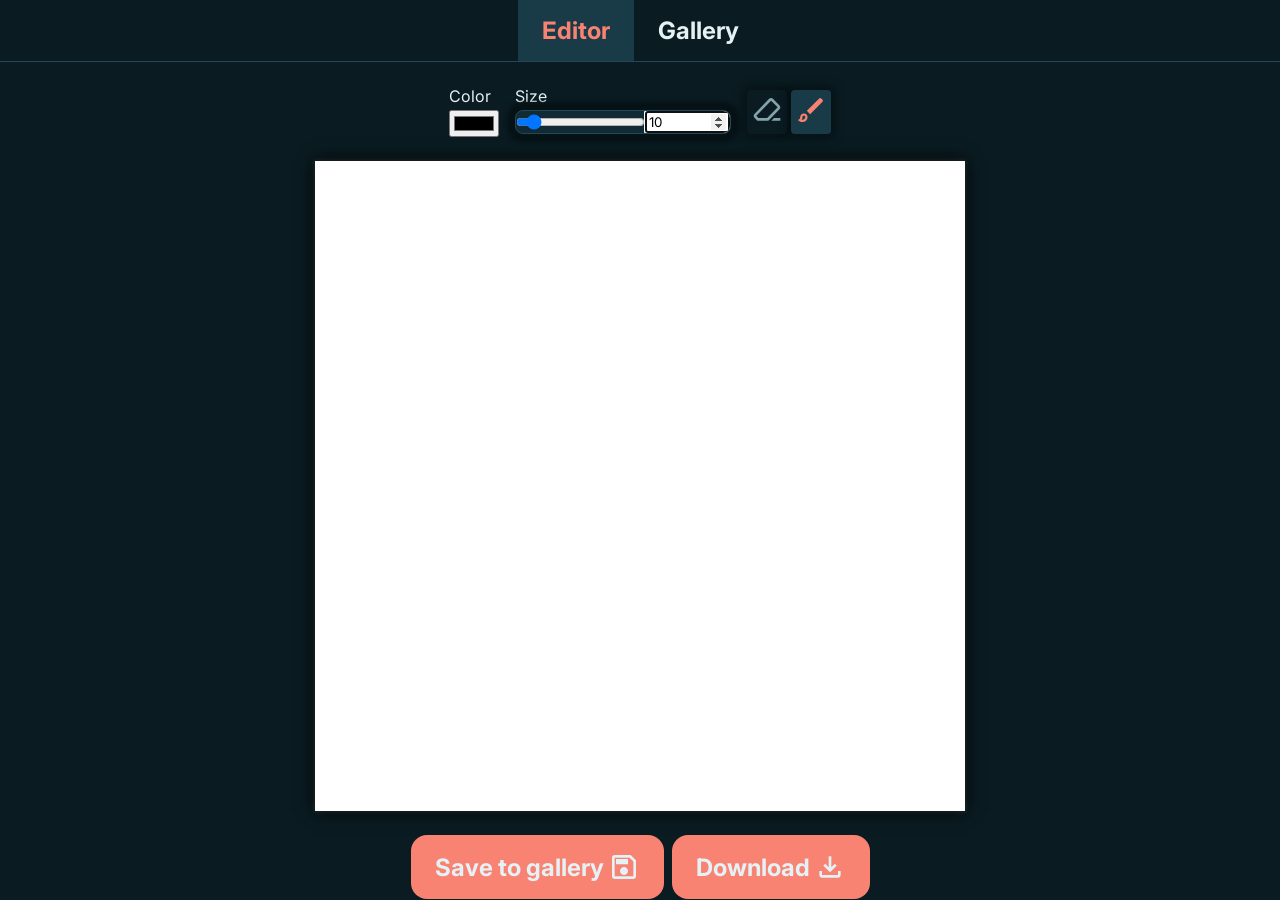
==== index.html @ 0ac355ab "feat: show offline status" ====
<!DOCTYPE html>
<html lang="en">

<head>
    <title>Drawing</title>
    <link rel="stylesheet" href="common.css">
    <link rel="stylesheet" href="gallery.css">
    <link rel="stylesheet" href="editor.css">
    <link rel="stylesheet" href="nav.css">
    <meta name="viewport" content="width=device-width, initial-scale=1.0">
    <script type="module" src="navigation.js"></script>
    <link rel="preconnect" href="https://fonts.googleapis.com">
    <link rel="preconnect" href="https://fonts.gstatic.com" crossorigin>
    <link
        href="https://fonts.googleapis.com/css2?family=Inter:ital,opsz,wght@0,14..32,100..900;1,14..32,100..900&display=swap"
        rel="stylesheet">
</head>

<body>
    <div id="offline-indicator" style="display: none;">You are offline</div>
    <nav>
        <a href="index">Editor</a>
        <a href="gallery">Gallery</a>
    </nav>
    <main>
        <div id="editor">
            <form>
                <div>
                    <label for="color">Color</label>
                    <input id="color" type="color" autocomplete="off">
                </div>
                <div>
                    <label for="size2">Size</label>
                    <div class="size">
                        <input id="size" type="range" min="1" max="100" autocomplete="off">
                        <input id="size2" type="number" min="1" max="100" step="1" required autofocus
                            inputmode="numeric" autocomplete="off">
                    </div>
                </div>
                <div class="tools">
                    <div>
                        <label for="eraser">
                            <svg xmlns="http://www.w3.org/2000/svg" height="32px" viewBox="0 -960 960 960" width="32px"
                                fill="currentColor">
                                <title>Eraser</title>
                                <path
                                    d="M690-240h190v80H610l80-80Zm-500 80-85-85q-23-23-23.5-57t22.5-58l440-456q23-24 56.5-24t56.5 23l199 199q23 23 23 57t-23 57L520-160H190Zm296-80 314-322-198-198-442 456 64 64h262Zm-6-240Z" />
                            </svg>
                        </label>
                        <input type="radio" id="eraser" name="tool" value="Eraser" autocomplete="off">
                        <label for="brush">
                            <svg xmlns="http://www.w3.org/2000/svg" height="32px" viewBox="0 -960 960 960" width="32px"
                                fill="currentColor">
                                <title>
                                    Brush
                                </title>
                                <path
                                    d="M223.33-118q-37.55 0-74.27-15-36.73-15-62.39-44.33 32-8 51-30.17t19-61.17q0-45.83 32.11-77.91 32.12-32.09 78-32.09 45.89 0 77.89 32.09 32 32.08 32 77.91Q376.67-204 332-161t-108.67 43Zm0-66.67q34.34 0 60.5-24.5 26.17-24.5 26.17-59.5 0-19-12.17-31.16Q285.67-312 266.67-312t-31.17 12.17q-12.17 12.16-12.17 31.16 0 33.67-7.5 52.34-7.5 18.66-25.83 27 5.67 1.33 16.67 3 11 1.66 16.66 1.66Zm230-171.33-96.66-100 370-370q13-13 29.83-13.5t30.83 13.5l37.34 37.33q14 14 13.66 31-.33 17-13.66 30.34L453.33-356Zm-186.66 87.33Z" />
                            </svg>
                        </label>
                    </div>
                </div>
                <input type="radio" id="brush" name="tool" value="Brush" checked autocomplete="off">
            </form>
            <canvas width="1000" height="1000"></canvas>
            <div class="canvas-control">
                <button id="save">Save to gallery<svg xmlns="http://www.w3.org/2000/svg" height="32px"
                        viewBox="0 -960 960 960" width="32px" fill="currentColor">
                        <path
                            d="M840-680v480q0 33-23.5 56.5T760-120H200q-33 0-56.5-23.5T120-200v-560q0-33 23.5-56.5T200-840h480l160 160Zm-80 34L646-760H200v560h560v-446ZM565-275q35-35 35-85t-35-85q-35-35-85-35t-85 35q-35 35-35 85t35 85q35 35 85 35t85-35ZM240-560h360v-160H240v160Zm-40-86v446-560 114Z" />
                    </svg></button>
                <button id="download">Download<svg xmlns="http://www.w3.org/2000/svg" height="32px"
                        viewBox="0 -960 960 960" width="32px" fill="currentColor">
                        <path
                            d="M480-320 280-520l56-58 104 104v-326h80v326l104-104 56 58-200 200ZM240-160q-33 0-56.5-23.5T160-240v-120h80v120h480v-120h80v120q0 33-23.5 56.5T720-160H240Z" />
                    </svg></button>
            </div>
            <audio id="editor-action-sound" preload="auto" src="./action_success.wav"></audio>
        </div>
        <div id="gallery"></div>
    </main>
</body>

</html>
---- common.css ----
*,
*::before,
*::after {
  box-sizing: border-box;
}

*:not(dialog) {
  margin: 0;
}

* {
  font-family: "Inter", sans-serif;
}

:root {
  --bg: #0a1c22;
  --surface: #112b34;
  --surface-2: #193b47;
  --text: #e4f1f5;
  --muted: #84a3ac;
  --border: #234958;
  --shadow: rgba(3, 11, 14, 0.6);
  --primary: #f98373;
  --primary-hover: #fca79e;
  --success: #0a9e72;
  --danger: #c03830;
}

body {
  background-color: var(--bg);
  color: var(--contrast);
  font-size: 16px;
  border-color: var(--border);
}

button {
  display: flex;
  align-items: center;
  transition: all 0.3s;
  padding: 16px 24px;
  font-size: 24px;
  font-weight: bold;
  background-color: var(--primary);
  color: var(--text);
  border-radius: 16px;
  border: none;
  cursor: pointer;

  &:hover {
    background-color: var(--primary-hover);
  }

  @media screen and (max-width: 650px) {
    padding: 8px 12px;
    font-size: 16px;
  }
}

main {
  display: flex;
  align-items: center;
  flex-direction: column;
}

main > div.hidden {
  visibility: collapse;
}
---- gallery.css ----
#gallery {
  display: grid;
  grid-template-columns: repeat(5, 1fr);
  grid-auto-rows: min-content;
  gap: 1px;
  border-radius: 8px;
  width: 90%;
  max-width: 1200px;
  overflow: hidden;
  margin-top: 16px;

  @media screen and (max-width: 1200px) {
    grid-template-columns: repeat(4, 1fr);
  }

  @media screen and (max-width: 900px) {
    grid-template-columns: repeat(3, 1fr);
  }

  @media screen and (max-width: 650px) {
    margin-top: 8px;
    width: 100%;
    border-radius: 0;
  }
}

#gallery gallery-item {
  display: block;
  position: relative;
  cursor: pointer;
  outline: none;

  & > .icon {
    display: none;
    background-image: url(glass.svg);
    width: 32px;
    height: 32px;
    position: absolute;
    left: calc(50% - 16px);
    top: calc(50% - 16px);
    z-index: 1;
  }

  &:hover {
    & > .icon {
      display: block;
    }
    & > img {
      filter: brightness(0.5);
    }
  }

  &:focus-visible {
    & > .icon {
      display: block;
    }

    & > img {
      filter: brightness(0.5);
    }
  }

  & > img {
    width: 100%;
    display: block;
  }
}

.gallery-modal {
  margin: auto;
  padding: 0;
  border: 0;
  background: transparent;
  max-width: min(92vw, 1100px);
  max-height: 92vh;

  &::backdrop {
    background: rgba(3, 11, 14, 0.82);
    backdrop-filter: blur(6px);
  }
}

.gallery-modal__content {
  position: relative;
  padding: 24px;
  background: var(--surface);
  border: 1px solid var(--border);
  border-radius: 24px;
  box-shadow: 0 24px 60px var(--shadow);

  @media screen and (max-width: 650px) {
    padding: 16px;
    border-radius: 16px;
  }
}

.gallery-modal__close {
  position: absolute;
  top: 12px;
  right: 12px;
  width: 44px;
  height: 44px;
  justify-content: center;
  padding: 0;
  border-radius: 999px;
  font-size: 28px;
  line-height: 1;
}

.gallery-modal__image {
  display: block;
  max-width: min(84vw, 1000px);
  max-height: calc(92vh - 48px);
  border-radius: 16px;
}
---- editor.css ----
canvas {
  width: 100%;
  touch-action: none;
  user-select: none;
  overscroll-behavior: contain;
  max-width: 650px;
  cursor: crosshair;

  box-shadow:
    0 0 4px 1px rgba(255, 255, 255, 0.1),
    0 0 16px 1px black;
}

#editor {
  display: flex;
  flex-direction: column;
  align-items: center;
  width: 75%;
  @media screen and (max-width: 650px) {
    width: 100%;
  }
}

form {
  width: 100%;
  margin: 24px 0;
  user-select: none;
  display: flex;
  flex-direction: row;
  justify-content: center;
  align-items: left;

  & > div {
    margin: 0 8px;
    display: flex;
    flex-direction: column;

    & > label {
      margin-bottom: 4px;
    }
  }

  & .tools {
    justify-content: center;
  }

  & .size {
    display: flex;
    border: solid 1px var(--border);
    border-radius: 8px;
    background-color: var(--surface);
    box-shadow: 0 0 4px 8px var(--shadow);
    overflow: hidden;
  }

  & input[type="range"] {
    @media screen and (max-width: 650px) {
      width: 124px;
    }
  }
}

input[type="radio"] {
  display: none;
}

label {
  color: var(--text);
}

label[for="eraser"],
label[for="brush"] {
  cursor: pointer;
  border-radius: 4px;
  padding: 4px;
  display: inline-block;
  box-shadow: 0px 0px 8px 4px var(--shadow);
  transition: all 0.3s;
  color: var(--muted);

  &.active {
    background-color: var(--surface-2);
    color: var(--primary);
  }

  &:hover {
    background-color: var(--surface-2);
    color: var(--text);
  }

  &.active:hover {
    background-color: var(--surface-2);
    color: var(--primary-hover);
  }
}

.canvas-control {
  width: 100%;
  display: flex;
  flex-direction: row;
  justify-content: center;
  margin-top: 24px;

  & > button {
    margin: 0 4px;
    display: flex;

    & > svg {
      margin-left: 4px;
    }
  }
}
---- nav.css ----
#offline-indicator {
  display: flex;
  justify-content: center;
  align-items: center;
  padding: 12px 0;
  background-color: var(--danger);
  color: var(--text);
  font-size: 16px;
  font-weight: bold;
  text-transform: uppercase;

  @media (max-width: 650px) {
    font-size: 12px;
    padding: 6px 0;
  }
}

nav {
  display: flex;
  justify-content: center;
  align-items: center;
  border-bottom: solid 1px var(--border);
}

nav > a {
  padding: 16px 24px;
  font-size: 24px;
  text-decoration: none;
  font-weight: bold;
  color: var(--text);
  user-select: none;

  @media (max-width: 650px) {
    font-size: 16px;
  }

  &.active {
    background-color: var(--surface-2);
    color: var(--primary);
  }

  &:hover {
    background-color: var(--surface-2);
    color: var(--text);
  }

  &.active:hover {
    background-color: var(--surface-2);
    color: var(--primary-hover);
  }
}
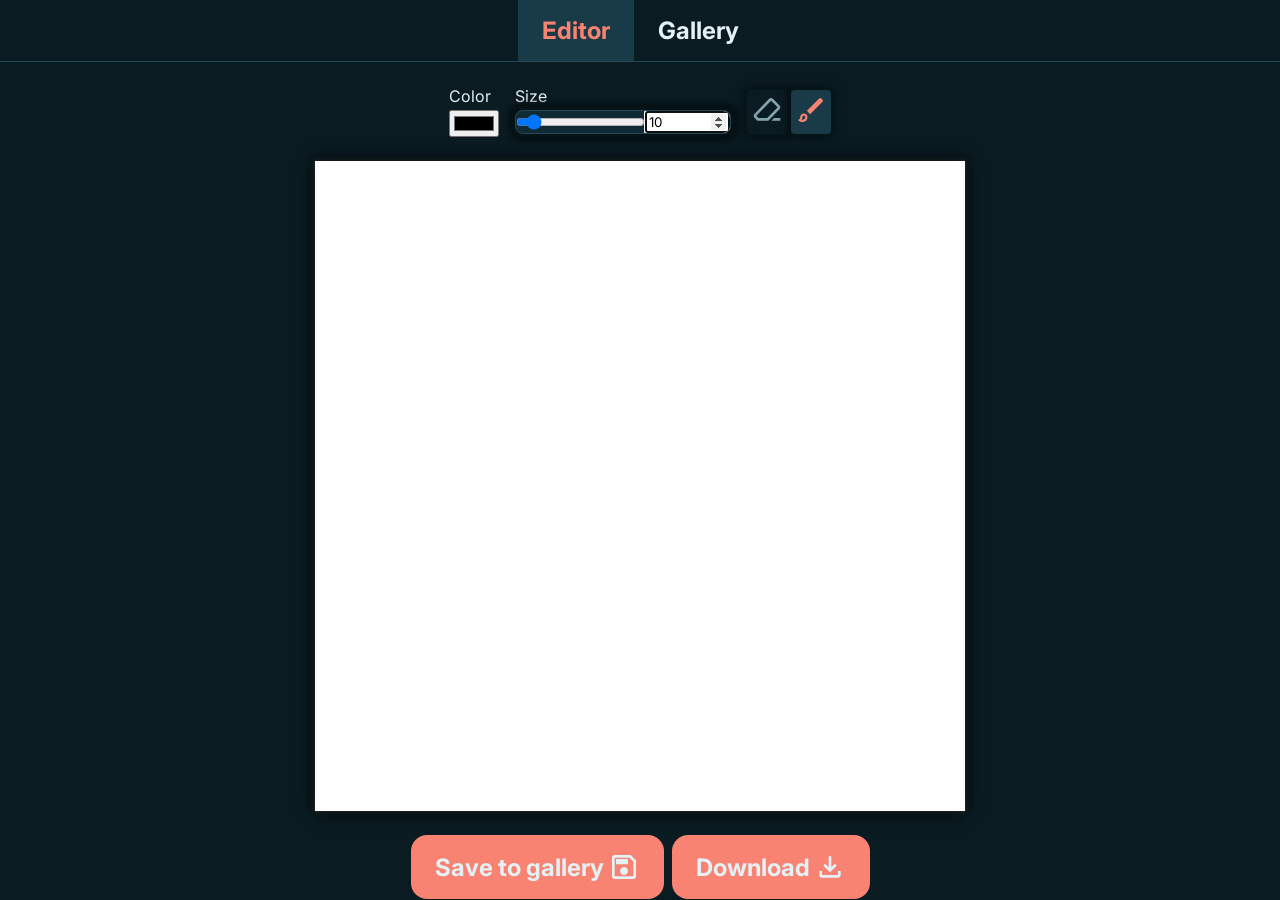
==== commit 1d896f80: "feat: add toast" ====
--- a/index.html
+++ b/index.html
@@ -63,6 +63,7 @@
                 <input type="radio" id="brush" name="tool" value="Brush" checked autocomplete="off">
             </form>
             <canvas width="1000" height="1000"></canvas>
+            <div id="cursor"></div>
             <div class="canvas-control">
                 <button id="save">Save to gallery<svg xmlns="http://www.w3.org/2000/svg" height="32px"
                         viewBox="0 -960 960 960" width="32px" fill="currentColor">
@@ -79,6 +80,7 @@
         </div>
         <div id="gallery"></div>
     </main>
+    <div id="toast" class="toast"></div>
 </body>
 
 </html>
--- a/common.css
+++ b/common.css
@@ -65,3 +65,31 @@
 main > div.hidden {
   visibility: collapse;
 }
+
+.toast {
+  position: fixed;
+  left: 50%;
+  bottom: 24px;
+  z-index: 1;
+  min-width: min(320px, calc(100vw - 32px));
+  max-width: calc(100vw - 32px);
+  padding: 14px 18px;
+  border: 1px solid var(--border);
+  border-radius: 16px;
+  background: var(--surface-2);
+  box-shadow: 0 20px 36px var(--shadow);
+  color: var(--text);
+  font-size: 16px;
+  font-weight: bold;
+  text-align: center;
+  opacity: 0;
+  transform: translate(-50%, 24px);
+  transition:
+    transform 0.3s ease,
+    opacity 0.3s ease;
+}
+
+.toast.visible {
+  opacity: 1;
+  transform: translate(-50%, 0);
+}
--- a/gallery.css
+++ b/gallery.css
@@ -48,6 +48,10 @@
     & > img {
       filter: brightness(0.5);
     }
+
+    & > .gallery-item__delete {
+      display: flex;
+    }
   }
 
   &:focus-visible {
@@ -63,6 +67,22 @@
   & > img {
     width: 100%;
     display: block;
+  }
+
+  & > .gallery-item__delete {
+    display: none;
+    background-color: var(--primary);
+    color: var(--text);
+    position: absolute;
+    top: 10px;
+    right: 10px;
+    z-index: 1;
+    padding: 4px;
+    border-radius: 999px;
+
+    &:hover {
+      background-color: var(--primary-hover);
+    }
   }
 }
 
@@ -107,6 +127,16 @@
   line-height: 1;
 }
 
+.gallery-modal__delete {
+  position: absolute;
+  top: 12px;
+  left: 12px;
+  z-index: 1;
+  padding: 8px 12px;
+  border-radius: 999px;
+  line-height: 1;
+}
+
 .gallery-modal__image {
   display: block;
   max-width: min(84vw, 1000px);
--- a/editor.css
+++ b/editor.css
@@ -4,11 +4,31 @@
   user-select: none;
   overscroll-behavior: contain;
   max-width: 650px;
-  cursor: crosshair;
+  cursor: none;
 
   box-shadow:
     0 0 4px 1px rgba(255, 255, 255, 0.1),
     0 0 16px 1px black;
+}
+
+#cursor {
+  position: fixed;
+  top: 0;
+  left: 0;
+  pointer-events: none;
+  z-index: 20;
+  opacity: 0;
+  visibility: hidden;
+
+  &.visible {
+    opacity: 1;
+    visibility: visible;
+  }
+
+  & > svg {
+    display: block;
+    overflow: visible;
+  }
 }
 
 #editor {
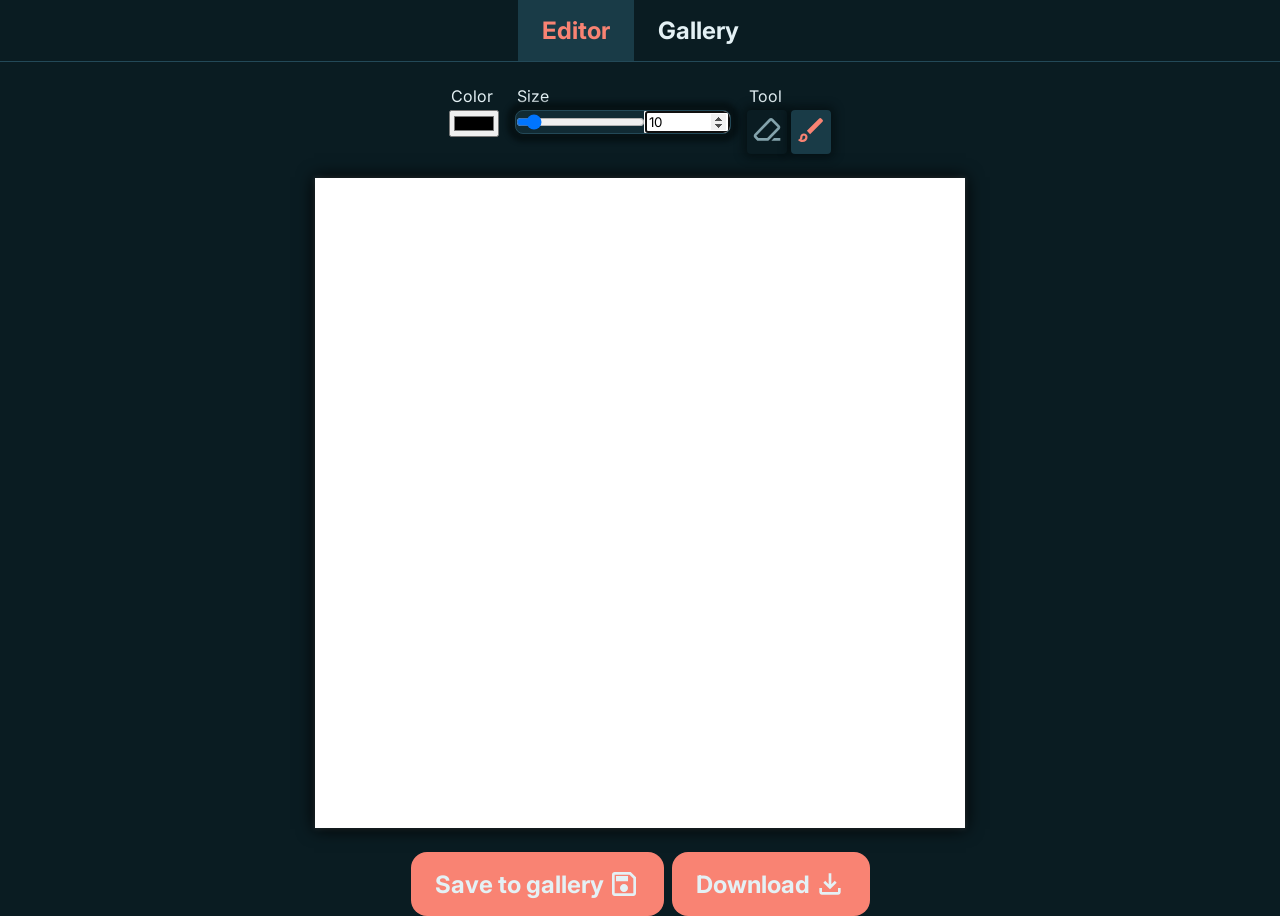
==== commit f5bd0e79: "refactor: improve semantic html" ====
--- a/index.html
+++ b/index.html
@@ -23,21 +23,22 @@
         <a href="gallery">Gallery</a>
     </nav>
     <main>
-        <div id="editor">
+        <section id="editor">
             <form>
-                <div>
-                    <label for="color">Color</label>
+                <fieldset>
+                    <legend>Color</legend>
                     <input id="color" type="color" autocomplete="off">
-                </div>
-                <div>
-                    <label for="size2">Size</label>
+                </fieldset>
+                <fieldset>
+                    <legend>Size</legend>
                     <div class="size">
                         <input id="size" type="range" min="1" max="100" autocomplete="off">
                         <input id="size2" type="number" min="1" max="100" step="1" required autofocus
                             inputmode="numeric" autocomplete="off">
                     </div>
-                </div>
-                <div class="tools">
+                </fieldset>
+                <fieldset class="tools">
+                    <legend>Tool</legend>
                     <div>
                         <label for="eraser">
                             <svg xmlns="http://www.w3.org/2000/svg" height="32px" viewBox="0 -960 960 960" width="32px"
@@ -48,6 +49,7 @@
                             </svg>
                         </label>
                         <input type="radio" id="eraser" name="tool" value="Eraser" autocomplete="off">
+                        <input type="radio" id="brush" name="tool" value="Brush" checked autocomplete="off">
                         <label for="brush">
                             <svg xmlns="http://www.w3.org/2000/svg" height="32px" viewBox="0 -960 960 960" width="32px"
                                 fill="currentColor">
@@ -59,12 +61,11 @@
                             </svg>
                         </label>
                     </div>
-                </div>
-                <input type="radio" id="brush" name="tool" value="Brush" checked autocomplete="off">
+                </fieldset>
             </form>
             <canvas width="1000" height="1000"></canvas>
             <div id="cursor"></div>
-            <div class="canvas-control">
+            <footer class="canvas-control">
                 <button id="save">Save to gallery<svg xmlns="http://www.w3.org/2000/svg" height="32px"
                         viewBox="0 -960 960 960" width="32px" fill="currentColor">
                         <path
@@ -75,10 +76,13 @@
                         <path
                             d="M480-320 280-520l56-58 104 104v-326h80v326l104-104 56 58-200 200ZM240-160q-33 0-56.5-23.5T160-240v-120h80v120h480v-120h80v120q0 33-23.5 56.5T720-160H240Z" />
                     </svg></button>
-            </div>
+            </footer>
             <audio id="editor-action-sound" preload="auto" src="./action_success.wav"></audio>
-        </div>
-        <div id="gallery"></div>
+        </section>
+        <section id="gallery">
+            <p class="gallery-empty">No saved drawings yet.</p>
+            <div class="gallery-grid"></div>
+        </section>
     </main>
     <div id="toast" class="toast"></div>
 </body>
--- a/common.css
+++ b/common.css
@@ -62,7 +62,7 @@
   flex-direction: column;
 }
 
-main > div.hidden {
+main > .hidden {
   visibility: collapse;
 }
 
--- a/gallery.css
+++ b/gallery.css
@@ -1,4 +1,38 @@
 #gallery {
+  display: flex;
+  flex-direction: column;
+  align-items: center;
+  width: 100%;
+}
+
+#gallery > h2 {
+  width: 90%;
+  max-width: 1200px;
+  margin-top: 16px;
+  color: var(--text);
+  font-size: 28px;
+
+  @media screen and (max-width: 650px) {
+    width: 100%;
+    padding: 0 16px;
+    font-size: 22px;
+  }
+}
+
+#gallery > .gallery-empty {
+  width: 90%;
+  max-width: 1200px;
+  margin-top: 16px;
+  color: var(--muted);
+  text-align: center;
+
+  @media screen and (max-width: 650px) {
+    width: 100%;
+    padding: 0 16px;
+  }
+}
+
+#gallery > .gallery-grid {
   display: grid;
   grid-template-columns: repeat(5, 1fr);
   grid-auto-rows: min-content;
@@ -24,7 +58,7 @@
   }
 }
 
-#gallery gallery-item {
+#gallery > .gallery-grid gallery-item {
   display: block;
   position: relative;
   cursor: pointer;
@@ -137,6 +171,48 @@
   line-height: 1;
 }
 
+.gallery-modal__nav {
+  position: absolute;
+  top: 50%;
+  z-index: 1;
+  width: 40px;
+  height: 40px;
+  justify-content: center;
+  padding: 0;
+  border-radius: 999px;
+  background: rgba(255, 255, 255, 0.92);
+  color: #12191c;
+  box-shadow: 0 10px 24px var(--shadow);
+  transform: translateY(-50%);
+
+  &:hover {
+    background: #fff;
+  }
+
+  &:disabled {
+    opacity: 0;
+    pointer-events: none;
+  }
+
+  & > svg {
+    width: 20px;
+    height: 20px;
+  }
+
+  @media screen and (max-width: 650px) {
+    width: 36px;
+    height: 36px;
+  }
+}
+
+.gallery-modal__nav--previous {
+  left: 16px;
+}
+
+.gallery-modal__nav--next {
+  right: 16px;
+}
+
 .gallery-modal__image {
   display: block;
   max-width: min(84vw, 1000px);
--- a/editor.css
+++ b/editor.css
@@ -48,15 +48,19 @@
   display: flex;
   flex-direction: row;
   justify-content: center;
-  align-items: left;
+  align-items: flex-start;
 
-  & > div {
+  & > fieldset {
     margin: 0 8px;
+    padding: 0;
+    border: 0;
+    min-width: 0;
     display: flex;
     flex-direction: column;
 
-    & > label {
+    & > legend {
       margin-bottom: 4px;
+      color: var(--text);
     }
   }
 
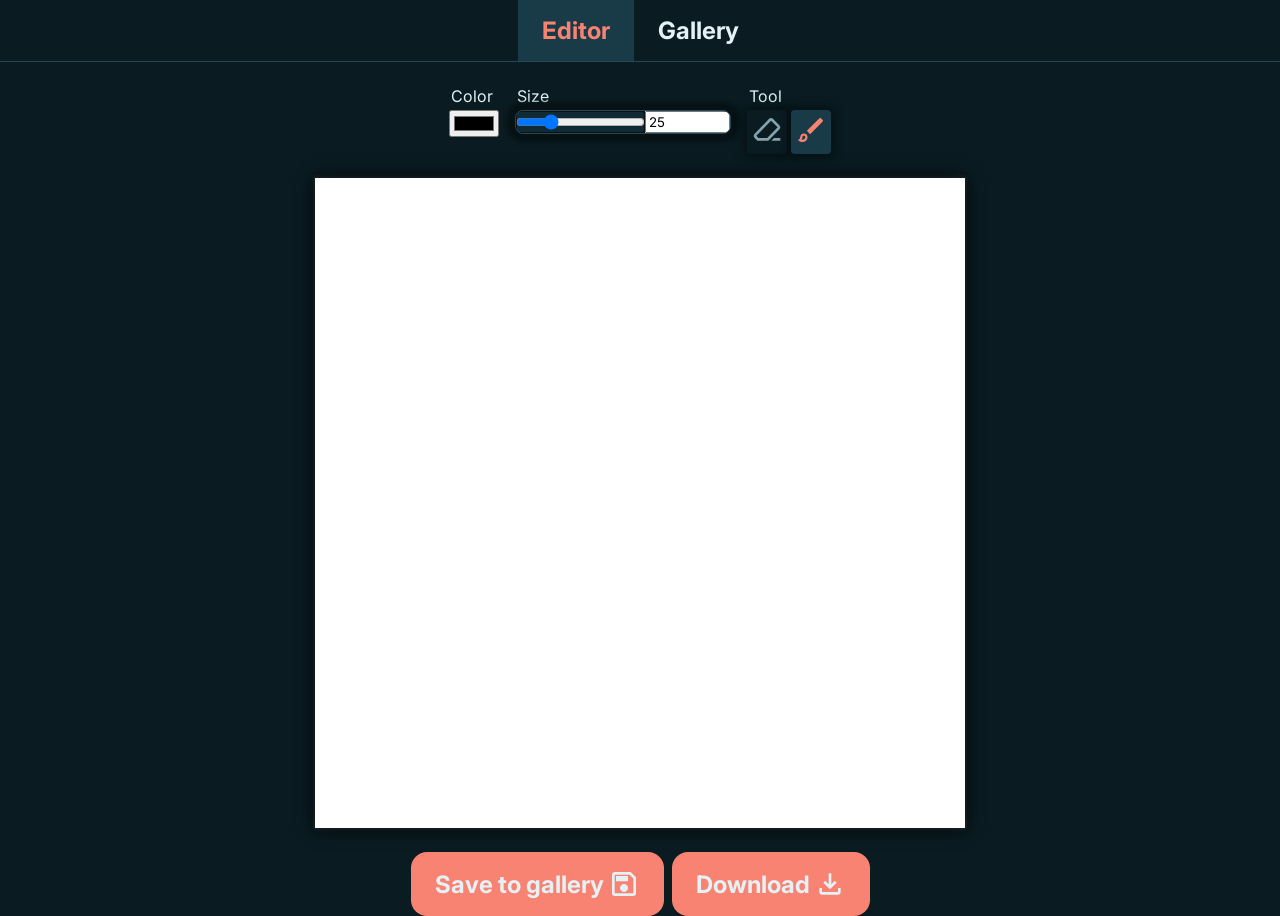
==== commit 07e1bbfb: "fix: autofocus" ====
--- a/index.html
+++ b/index.html
@@ -19,11 +19,12 @@
 <body>
     <div id="offline-indicator" style="display: none;">You are offline</div>
     <nav>
-        <a href="index">Editor</a>
-        <a href="gallery">Gallery</a>
+        <a href="?page=index">Editor</a>
+        <a href="?page=gallery">Gallery</a>
     </nav>
     <main>
         <section id="editor">
+            <h1 class="section-heading">Editor</h1>
             <form>
                 <fieldset>
                     <legend>Color</legend>
@@ -32,9 +33,9 @@
                 <fieldset>
                     <legend>Size</legend>
                     <div class="size">
-                        <input id="size" type="range" min="1" max="100" autocomplete="off">
-                        <input id="size2" type="number" min="1" max="100" step="1" required autofocus
-                            inputmode="numeric" autocomplete="off">
+                        <input id="size" type="range" min="1" max="100" autocomplete="off" autofocus>
+                        <input id="size2" type="number" min="1" max="100" step="1" required inputmode="numeric"
+                            autocomplete="off">
                     </div>
                 </fieldset>
                 <fieldset class="tools">
@@ -48,8 +49,8 @@
                                     d="M690-240h190v80H610l80-80Zm-500 80-85-85q-23-23-23.5-57t22.5-58l440-456q23-24 56.5-24t56.5 23l199 199q23 23 23 57t-23 57L520-160H190Zm296-80 314-322-198-198-442 456 64 64h262Zm-6-240Z" />
                             </svg>
                         </label>
-                        <input type="radio" id="eraser" name="tool" value="Eraser" autocomplete="off">
-                        <input type="radio" id="brush" name="tool" value="Brush" checked autocomplete="off">
+                        <input type="radio" id="eraser" name="tool" value="Eraser">
+                        <input type="radio" id="brush" name="tool" value="Brush" checked>
                         <label for="brush">
                             <svg xmlns="http://www.w3.org/2000/svg" height="32px" viewBox="0 -960 960 960" width="32px"
                                 fill="currentColor">
@@ -80,6 +81,7 @@
             <audio id="editor-action-sound" preload="auto" src="./action_success.wav"></audio>
         </section>
         <section id="gallery">
+            <h1 class="section-heading">Gallery</h1>
             <p class="gallery-empty">No saved drawings yet.</p>
             <div class="gallery-grid"></div>
         </section>
@@ -87,4 +89,4 @@
     <div id="toast" class="toast"></div>
 </body>
 
-</html>+</html>
--- a/common.css
+++ b/common.css
@@ -62,6 +62,10 @@
   flex-direction: column;
 }
 
+.section-heading {
+  display: none;
+}
+
 main > .hidden {
   visibility: collapse;
 }
--- a/gallery.css
+++ b/gallery.css
@@ -5,17 +5,13 @@
   width: 100%;
 }
 
-#gallery > h2 {
+#gallery > .section-heading {
   width: 90%;
   max-width: 1200px;
-  margin-top: 16px;
-  color: var(--text);
-  font-size: 28px;
 
   @media screen and (max-width: 650px) {
     width: 100%;
     padding: 0 16px;
-    font-size: 22px;
   }
 }
 
--- a/editor.css
+++ b/editor.css
@@ -39,6 +39,10 @@
   @media screen and (max-width: 650px) {
     width: 100%;
   }
+}
+
+#editor > .section-heading {
+  align-self: flex-start;
 }
 
 form {
